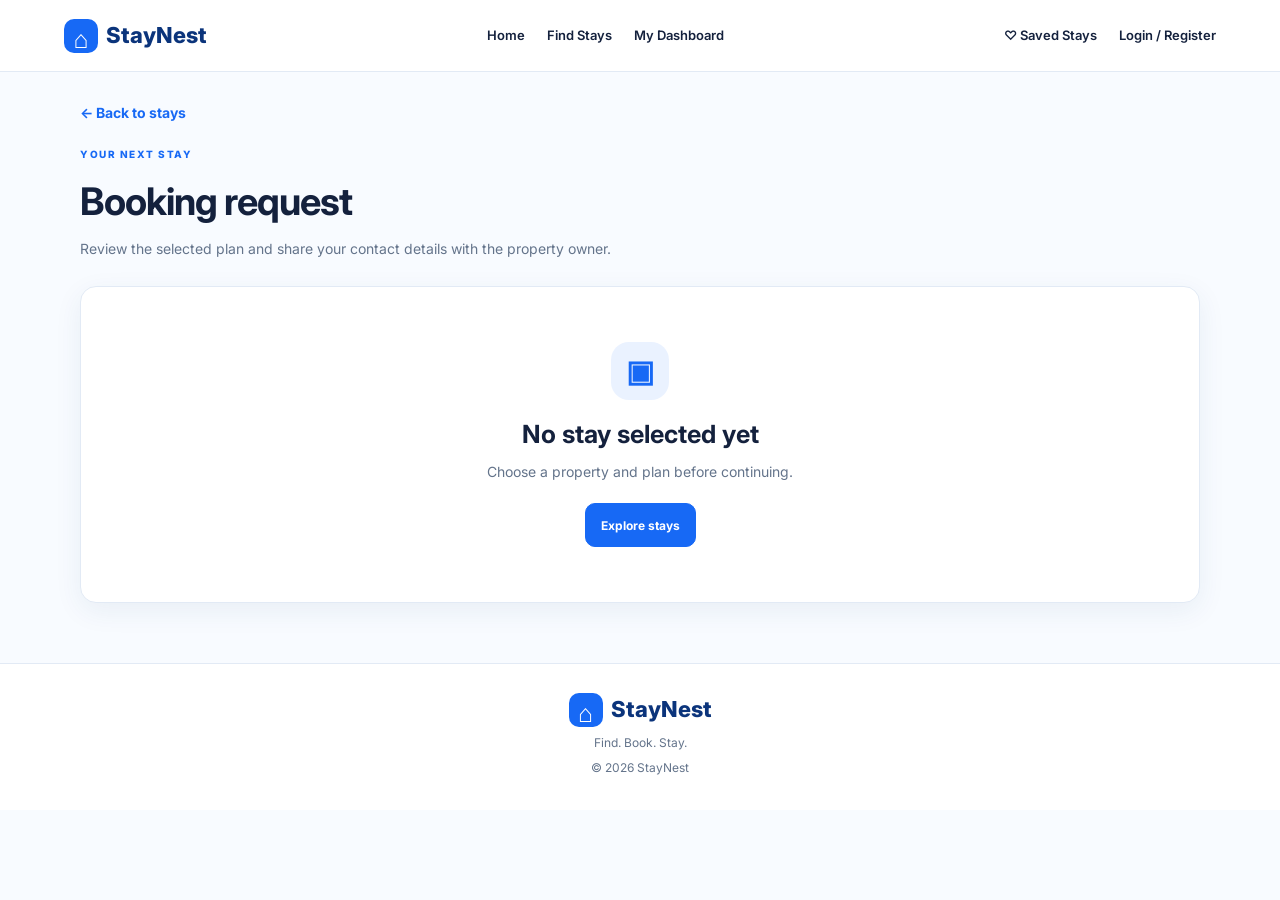
==== booking.html @ b6039c60 "Initial commit: StayNest project" ====
<!DOCTYPE html>
<html lang="en">
<head>
  <meta charset="UTF-8">
  <meta name="viewport" content="width=device-width, initial-scale=1.0">
  <meta name="description" content="Review your stay selection and submit a demo booking request on StayNest.">
  <title>Booking Request | StayNest</title>
  <link rel="preconnect" href="https://fonts.googleapis.com">
  <link rel="preconnect" href="https://fonts.gstatic.com" crossorigin>
  <link href="https://fonts.googleapis.com/css2?family=Inter:wght@400;500;600;700;800&display=swap" rel="stylesheet">
  <link rel="stylesheet" href="booking.css">
  <script src="booking.js" defer></script>
</head>
<body>
  <header class="navbar">
    <a class="brand" href="index.html"><span class="brand-icon">⌂</span> StayNest</a>
    <button class="menu-toggle" id="menuToggle" aria-label="Toggle navigation" aria-expanded="false" type="button">☰</button>
    <nav class="nav-links" id="navLinks">
      <a href="index.html">Home</a>
      <a href="listings.html">Find Stays</a>
      <a href="dashboard.html">My Dashboard</a>
    </nav>
    <div class="nav-actions">
      <a href="listings.html?view=saved">♡ Saved Stays</a>
      <a href="login.html">Login / Register</a>
    </div>
  </header>

  <main class="page-container">
    <a id="backLink" class="back-link" href="listings.html">← Back to stays</a>
    <header class="page-heading">
      <span class="eyebrow">YOUR NEXT STAY</span>
      <h1>Booking request</h1>
      <p>Review the selected plan and share your contact details with the property owner.</p>
    </header>

    <section id="noSelection" class="empty-state" hidden>
      <div class="empty-icon">▣</div>
      <h2>No stay selected yet</h2>
      <p>Choose a property and plan before continuing.</p>
      <a class="button button-primary" href="listings.html">Explore stays</a>
    </section>

    <section id="bookingLayout" class="booking-layout" hidden>
      <form id="bookingForm" class="booking-form" novalidate>
        <div class="card-heading">
          <span class="step-number">1</span>
          <div><h2>Your details</h2><p>How can the property owner contact you?</p></div>
        </div>

        <div class="form-grid">
          <div class="form-field">
            <label for="guestName">Full name *</label>
            <input id="guestName" name="name" type="text" minlength="2" maxlength="80" autocomplete="name" required placeholder="Enter your full name">
          </div>
          <div class="form-field">
            <label for="guestEmail">Email address *</label>
            <input id="guestEmail" name="email" type="email" maxlength="254" autocomplete="email" required placeholder="you@example.com">
          </div>
          <div class="form-field">
            <label for="guestPhone">Phone number *</label>
            <input id="guestPhone" name="phone" type="tel" minlength="7" maxlength="20" autocomplete="tel" required placeholder="Your contact number">
          </div>
          <div class="form-field">
            <label for="moveInDate">Expected move-in date *</label>
            <input id="moveInDate" name="moveInDate" type="date" required>
          </div>
          <div class="form-field">
            <label for="duration">Expected stay duration</label>
            <select id="duration" name="duration">
              <option value="1 month">1 month</option>
              <option value="3 months">3 months</option>
              <option value="6 months" selected>6 months</option>
              <option value="12 months">12 months</option>
              <option value="Flexible">Flexible</option>
            </select>
          </div>
          <div class="form-field">
            <label for="occupants">Number of occupants</label>
            <select id="occupants" name="occupants">
              <option value="1" selected>1 person</option>
              <option value="2">2 people</option>
              <option value="3">3 people</option>
              <option value="4+">4+ people</option>
            </select>
          </div>
          <div class="form-field full-width">
            <label for="message">Message to owner (optional)</label>
            <textarea id="message" name="message" rows="4" maxlength="500" placeholder="Ask about availability, facilities or visiting times..."></textarea>
          </div>
        </div>

        <label class="terms-row">
          <input id="agreeDemo" type="checkbox" required>
          <span>I understand this is a demo request, not a confirmed booking or payment.</span>
        </label>
        <p id="formError" class="form-error" role="alert" hidden></p>
        <button type="submit" class="button button-primary button-full submit-button">Submit booking request</button>
        <p class="form-note">Frontend demo only. Do not enter sensitive information. This page does not send your details to a server.</p>
      </form>

      <aside class="summary-column">
        <section class="summary-card">
          <div class="card-heading"><span class="step-number">2</span><div><h2>Your selected stay</h2><p>Confirm the property and plan.</p></div></div>
          <img id="propertyImage" class="property-image" src="" alt="Selected property">
          <div class="property-summary">
            <div class="property-title-row"><h3 id="propertyName">Selected property</h3><span id="propertyRating" class="rating">★ —</span></div>
            <p id="propertyLocation" class="muted">Property location</p>
            <span id="propertyType" class="type-pill">Accommodation</span>
          </div>
          <div class="summary-line"><span>Selected plan</span><strong id="planName">—</strong></div>
          <div class="summary-line"><span>Monthly rent</span><strong id="monthlyRent">—</strong></div>
          <div class="summary-line"><span>Rent unit</span><strong id="rentUnit">—</strong></div>
          <div class="summary-total"><span>Estimated monthly rent</span><strong id="summaryTotal">—</strong></div>
          <a id="viewProperty" href="listings.html" class="button button-outline button-full">View property details</a>
        </section>
        <div class="info-card"><strong>What happens next?</strong><p>Your demo request is saved in this browser so you can view it later. No owner is contacted and no booking is confirmed.</p></div>
      </aside>
    </section>

    <section id="successState" class="success-state" hidden>
      <div class="success-icon">✓</div>
      <span class="eyebrow">REQUEST SAVED LOCALLY</span>
      <h2>Your demo request is ready!</h2>
      <p id="successText">Your request was saved in this browser.</p>
      <div class="success-actions">
        <a href="dashboard.html" class="button button-primary">View dashboard</a>
        <a href="listings.html" class="button button-outline">Browse more stays</a>
      </div>
      <p class="form-note">This is not a real reservation. No payment or message has been sent to the property owner.</p>
    </section>
  </main>

  <footer class="footer">
    <a href="index.html" class="brand"><span class="brand-icon">⌂</span> StayNest</a>
    <p>Find. Book. Stay.</p>
    <p>© <span id="year"></span> StayNest</p>
  </footer>
</body>
</html>
---- booking.css ----
:root{--primary:#1769f5;--primary-dark:#1054cc;--text:#14213d;--muted:#64748b;--border:#e2eaf5;--surface:#f5f9ff;--green:#079455;--radius:16px;--shadow:0 8px 28px rgba(26,64,120,.07)}
*{box-sizing:border-box} [hidden]{display:none!important} body{margin:0;background:#f8fbff;color:var(--text);font:14px/1.6 "Inter",sans-serif} a{color:inherit;text-decoration:none} button,input,select,textarea{font:inherit} button{cursor:pointer} button:focus-visible,a:focus-visible,input:focus-visible,select:focus-visible,textarea:focus-visible{outline:3px solid #93c5fd;outline-offset:3px}
.navbar{min-height:72px;padding:12px 5%;display:flex;align-items:center;justify-content:space-between;gap:24px;background:#fff;border-bottom:1px solid var(--border);position:sticky;top:0;z-index:20}.brand{display:inline-flex;align-items:center;gap:8px;color:#0b347b;font-size:22px;font-weight:800;white-space:nowrap}.brand-icon{display:inline-grid;place-items:center;width:34px;height:34px;border-radius:10px;color:#fff;background:var(--primary);font-size:25px}.nav-links,.nav-actions{display:flex;align-items:center;gap:22px}.nav-links a,.nav-actions a{font-size:13px;font-weight:600}.nav-links a:hover,.nav-actions a:hover{color:var(--primary)}.menu-toggle{display:none;border:0;background:transparent;font-size:24px;color:var(--text)}
.page-container{width:min(1120px,92%);margin:30px auto 60px}.back-link{display:inline-block;margin-bottom:18px;color:var(--primary);font-weight:700}.page-heading{margin-bottom:26px}.eyebrow{color:var(--primary);font-size:10px;font-weight:800;letter-spacing:1.5px}.page-heading h1{margin:6px 0;font-size:clamp(28px,4vw,38px);letter-spacing:-1px}.page-heading p{margin:0;color:var(--muted)}.booking-layout{display:grid;grid-template-columns:minmax(0,1.2fr) minmax(300px,.8fr);gap:24px;align-items:start}.booking-form,.summary-card,.info-card,.success-state,.empty-state{background:#fff;border:1px solid var(--border);border-radius:var(--radius);box-shadow:var(--shadow)}.booking-form,.summary-card{padding:24px}.card-heading{display:flex;align-items:center;gap:12px;margin-bottom:22px}.step-number{display:grid;place-items:center;flex:0 0 36px;height:36px;border-radius:11px;background:#eaf2ff;color:var(--primary);font-weight:800;font-size:16px}.card-heading h2{margin:0;font-size:18px}.card-heading p{margin:3px 0 0;color:var(--muted);font-size:12px}.form-grid{display:grid;grid-template-columns:repeat(2,minmax(0,1fr));gap:17px}.form-field{min-width:0}.form-field label{display:block;margin-bottom:7px;font-size:12px;font-weight:700}.form-field input,.form-field select,.form-field textarea{display:block;width:100%;min-height:45px;padding:11px 12px;border:1px solid #d9e5f5;border-radius:10px;background:#fff;color:var(--text)}.form-field textarea{resize:vertical;min-height:110px}.form-field input:focus,.form-field select:focus,.form-field textarea:focus{border-color:var(--primary)}.full-width{grid-column:1/-1}.terms-row{display:flex;align-items:flex-start;gap:10px;margin:20px 0 15px;color:#52657e;font-size:12px}.terms-row input{accent-color:var(--primary);margin-top:4px}.button{display:inline-flex;align-items:center;justify-content:center;min-height:44px;padding:10px 15px;border:1px solid var(--border);border-radius:10px;background:#fff;color:var(--text);font-weight:700;font-size:12px;text-align:center;transition:background .2s}.button:hover{background:var(--surface)}.button-primary{background:var(--primary);border-color:var(--primary);color:white}.button-primary:hover{background:var(--primary-dark)}.button-outline{background:white}.button-full{width:100%}.submit-button{font-size:13px}.form-note{color:#7b8ba1;font-size:11px;margin:14px 0 0}.form-error{padding:10px 12px;border-radius:9px;background:#fff1f2;border:1px solid #fecdd3;color:#9f1239;font-size:12px}.summary-column{display:grid;gap:16px}.summary-card{padding:20px}.summary-card .card-heading{margin-bottom:15px}.property-image{width:100%;height:190px;display:block;object-fit:cover;border-radius:12px;background:linear-gradient(135deg,#e8f1ff,#f7faff)}.property-title-row{display:flex;align-items:flex-start;justify-content:space-between;gap:8px;margin-top:12px}.property-title-row h3{margin:0;font-size:17px}.rating{color:#d99200;font-size:12px;font-weight:800;white-space:nowrap}.muted{color:var(--muted);font-size:12px;margin:4px 0 10px}.type-pill{display:inline-block;padding:4px 9px;border-radius:20px;background:#edf5ff;color:#315780;font-size:11px;font-weight:700}.summary-line{display:flex;justify-content:space-between;gap:12px;padding:12px 0;border-bottom:1px solid var(--border);font-size:12px}.summary-line span{color:var(--muted)}.summary-line strong{text-align:right}.summary-total{display:flex;justify-content:space-between;align-items:center;gap:12px;padding:17px 0;color:var(--text);font-weight:700}.summary-total strong{color:var(--green);font-size:20px}.info-card{padding:17px;background:#eef5ff;border-color:#d7e7ff;box-shadow:none}.info-card strong{font-size:13px}.info-card p{margin:6px 0 0;color:#52657e;font-size:12px}.empty-state,.success-state{padding:55px 24px;text-align:center}.empty-icon,.success-icon{display:grid;place-items:center;width:58px;height:58px;margin:0 auto 14px;border-radius:18px;background:#eaf2ff;color:var(--primary);font-size:30px;font-weight:800}.empty-state h2,.success-state h2{margin:7px 0;font-size:25px}.empty-state p,.success-state p{max-width:520px;margin:0 auto 20px;color:var(--muted)}.success-icon{background:#e3f8ed;color:var(--green);border-radius:50%}.success-actions{display:flex;justify-content:center;flex-wrap:wrap;gap:10px;margin:20px 0}.footer{padding:28px 5%;background:white;border-top:1px solid var(--border);text-align:center;color:var(--muted)}.footer .brand{justify-content:center}.footer p{margin:5px 0;font-size:12px}
@media(max-width:850px){.navbar{gap:12px}.nav-links,.nav-actions{gap:12px}.booking-layout{grid-template-columns:1fr}.summary-column{order:-1}.summary-card{max-width:none}.property-image{height:220px}}
@media(max-width:650px){.navbar{padding:12px 4%;flex-wrap:wrap}.brand{font-size:19px}.brand-icon{width:30px;height:30px}.menu-toggle{display:block;margin-left:auto}.nav-links{display:none;order:4;width:100%;flex-direction:column;align-items:flex-start;gap:0}.nav-links.open{display:flex}.nav-links a{width:100%;padding:8px 0}.nav-actions{width:100%;order:5;justify-content:space-between;border-top:1px solid var(--border);padding-top:8px}.nav-actions a{font-size:11px}.page-container{width:93%;margin-top:22px}.page-heading h1{font-size:29px}.booking-form,.summary-card{padding:17px}.form-grid{grid-template-columns:1fr;gap:14px}.full-width{grid-column:auto}.property-image{height:190px}.summary-total strong{font-size:18px}.empty-state,.success-state{padding:38px 18px}.success-actions{flex-direction:column}.success-actions .button{width:100%}}
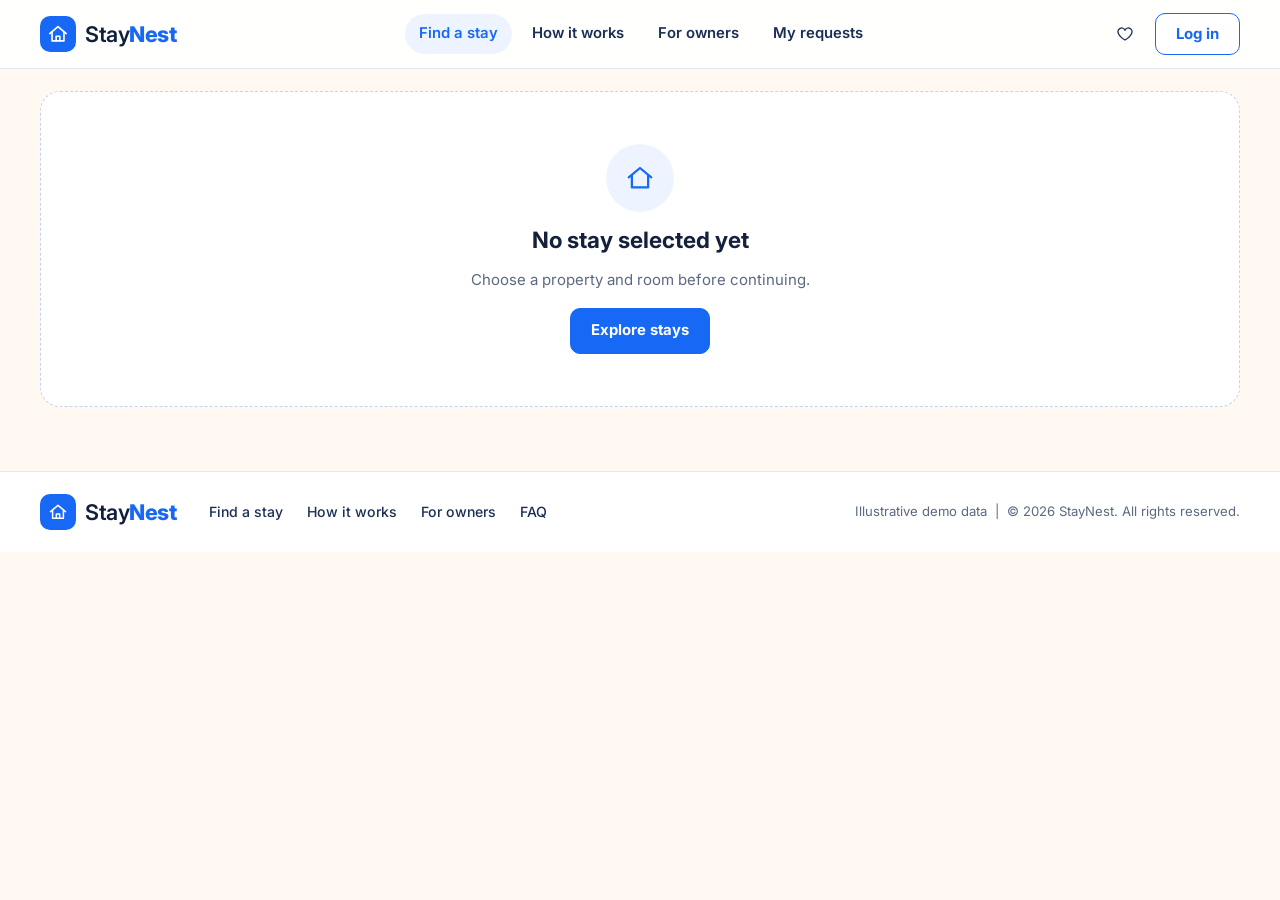
==== commit e1cd7962: "Update StayNest frontend" ====
--- a/booking.html
+++ b/booking.html
@@ -3,138 +3,135 @@
 <head>
   <meta charset="UTF-8">
   <meta name="viewport" content="width=device-width, initial-scale=1.0">
-  <meta name="description" content="Review your stay selection and submit a demo booking request on StayNest.">
-  <title>Booking Request | StayNest</title>
+  <meta name="description" content="Request a stay in three simple steps. The owner confirms your request.">
+  <title>Request to stay | StayNest</title>
+
   <link rel="preconnect" href="https://fonts.googleapis.com">
   <link rel="preconnect" href="https://fonts.gstatic.com" crossorigin>
   <link href="https://fonts.googleapis.com/css2?family=Inter:wght@400;500;600;700;800&display=swap" rel="stylesheet">
+  <link rel="stylesheet" href="style.css">
   <link rel="stylesheet" href="booking.css">
+
+  <script src="owner-data.js" defer></script>
   <script src="booking.js" defer></script>
 </head>
 <body>
-  <header class="navbar">
-    <a class="brand" href="index.html"><span class="brand-icon">⌂</span> StayNest</a>
-    <button class="menu-toggle" id="menuToggle" aria-label="Toggle navigation" aria-expanded="false" type="button">☰</button>
-    <nav class="nav-links" id="navLinks">
-      <a href="index.html">Home</a>
-      <a href="listings.html">Find Stays</a>
-      <a href="dashboard.html">My Dashboard</a>
-    </nav>
-    <div class="nav-actions">
-      <a href="listings.html?view=saved">♡ Saved Stays</a>
-      <a href="login.html">Login / Register</a>
-    </div>
-  </header>
+  <a class="skip-link" href="#main">Skip to main content</a>
+  <header id="siteHeader"></header>
 
-  <main class="page-container">
-    <a id="backLink" class="back-link" href="listings.html">← Back to stays</a>
-    <header class="page-heading">
-      <span class="eyebrow">YOUR NEXT STAY</span>
-      <h1>Booking request</h1>
-      <p>Review the selected plan and share your contact details with the property owner.</p>
-    </header>
-
-    <section id="noSelection" class="empty-state" hidden>
-      <div class="empty-icon">▣</div>
-      <h2>No stay selected yet</h2>
-      <p>Choose a property and plan before continuing.</p>
-      <a class="button button-primary" href="listings.html">Explore stays</a>
+  <main class="wrap book-page" id="main">
+    <section class="empty-state" id="noSelection" hidden>
+      <span class="empty-icon" data-icon="home" data-size="30"></span>
+      <h1 id="noSelectionTitle">No stay selected yet</h1>
+      <p id="noSelectionText">Choose a property and room before continuing.</p>
+      <div class="empty-actions"><a class="btn btn-primary" href="listings.html">Explore stays</a></div>
     </section>
 
-    <section id="bookingLayout" class="booking-layout" hidden>
-      <form id="bookingForm" class="booking-form" novalidate>
-        <div class="card-heading">
-          <span class="step-number">1</span>
-          <div><h2>Your details</h2><p>How can the property owner contact you?</p></div>
-        </div>
+    <div id="flow" hidden>
+      <a class="back-link" id="backToStay" href="listings.html"><span data-icon="left" data-size="16"></span> Back to property</a>
+      <h1 class="page-title">My stay request</h1>
+      <p class="page-sub">Track the status of your stay request and next steps.</p>
 
-        <div class="form-grid">
-          <div class="form-field">
-            <label for="guestName">Full name *</label>
-            <input id="guestName" name="name" type="text" minlength="2" maxlength="80" autocomplete="name" required placeholder="Enter your full name">
+      <ol class="stepper" id="stepper" aria-label="Progress">
+        <li class="is-current" data-step="1"><span>1</span><div><strong>Room &amp; move-in</strong><small>Selected room and date</small></div></li>
+        <li data-step="2"><span>2</span><div><strong>Your details</strong><small>Share basic information</small></div></li>
+        <li data-step="3"><span>3</span><div><strong>Review</strong><small>We'll confirm with owner</small></div></li>
+      </ol>
+
+      <div class="book-layout">
+        <form class="step-card" id="requestForm" novalidate>
+          <p class="form-summary" id="formSummary" role="alert" hidden></p>
+
+          <fieldset class="step-panel" id="step1">
+            <legend>Room &amp; move-in</legend>
+            <div class="form-grid">
+              <div class="field span-2" data-field="room">
+                <label for="roomSelect">Room type</label>
+                <select class="select" id="roomSelect"></select>
+              </div>
+              <div class="field" data-field="moveIn">
+                <label for="moveIn">Move-in date <span class="req" aria-hidden="true">*</span></label>
+                <input class="input" type="date" id="moveIn" required aria-describedby="err-moveIn">
+                <p class="field-error" id="err-moveIn" hidden></p>
+              </div>
+              <div class="field" data-field="duration">
+                <label for="duration">Stay duration</label>
+                <select class="select" id="duration">
+                  <option>3 months</option>
+                  <option selected>6 months</option>
+                  <option>12 months</option>
+                  <option>Flexible</option>
+                </select>
+              </div>
+              <div class="field" data-field="occupants">
+                <label for="occupants">Number of occupants</label>
+                <select class="select" id="occupants">
+                  <option value="1">1</option>
+                  <option value="2">2</option>
+                  <option value="3">3</option>
+                  <option value="4+">4 or more</option>
+                </select>
+              </div>
+            </div>
+          </fieldset>
+
+          <fieldset class="step-panel" id="step2" hidden>
+            <legend>Your details</legend>
+            <div class="form-grid">
+              <div class="field span-2" data-field="name">
+                <label for="guestName">Full name <span class="req" aria-hidden="true">*</span></label>
+                <input class="input" id="guestName" type="text" autocomplete="name" maxlength="80" required aria-describedby="err-name">
+                <p class="field-error" id="err-name" hidden></p>
+              </div>
+              <div class="field" data-field="email">
+                <label for="guestEmail">Email address <span class="req" aria-hidden="true">*</span></label>
+                <input class="input" id="guestEmail" type="email" autocomplete="email" required placeholder="you@example.com" aria-describedby="err-email">
+                <p class="field-error" id="err-email" hidden></p>
+              </div>
+              <div class="field" data-field="phone">
+                <label for="guestPhone">Mobile number <span class="req" aria-hidden="true">*</span></label>
+                <input class="input" id="guestPhone" type="tel" inputmode="tel" autocomplete="tel" required placeholder="+91 98765 43210" aria-describedby="err-phone">
+                <p class="field-error" id="err-phone" hidden></p>
+              </div>
+              <div class="field span-2" data-field="message">
+                <label for="guestMessage">Message to the owner (optional)</label>
+                <textarea class="textarea" id="guestMessage" maxlength="400" placeholder="Tell the owner a little about yourself, e.g. student at IIPS or working in Super Corridor."></textarea>
+              </div>
+            </div>
+          </fieldset>
+
+          <fieldset class="step-panel" id="step3" hidden>
+            <legend>Review your request</legend>
+            <dl class="review" id="reviewList"></dl>
+            <label class="checkline consent" data-field="consent">
+              <input type="checkbox" id="consent" aria-describedby="err-consent">
+              <span>I understand this is a request, not a confirmed booking. The owner must accept it first.</span>
+            </label>
+            <p class="field-error" id="err-consent" hidden></p>
+          </fieldset>
+
+          <div class="step-actions">
+            <button class="btn btn-ghost" type="button" id="backBtn" hidden>Back</button>
+            <button class="btn btn-primary" type="submit" id="nextBtn">Continue</button>
           </div>
-          <div class="form-field">
-            <label for="guestEmail">Email address *</label>
-            <input id="guestEmail" name="email" type="email" maxlength="254" autocomplete="email" required placeholder="you@example.com">
-          </div>
-          <div class="form-field">
-            <label for="guestPhone">Phone number *</label>
-            <input id="guestPhone" name="phone" type="tel" minlength="7" maxlength="20" autocomplete="tel" required placeholder="Your contact number">
-          </div>
-          <div class="form-field">
-            <label for="moveInDate">Expected move-in date *</label>
-            <input id="moveInDate" name="moveInDate" type="date" required>
-          </div>
-          <div class="form-field">
-            <label for="duration">Expected stay duration</label>
-            <select id="duration" name="duration">
-              <option value="1 month">1 month</option>
-              <option value="3 months">3 months</option>
-              <option value="6 months" selected>6 months</option>
-              <option value="12 months">12 months</option>
-              <option value="Flexible">Flexible</option>
-            </select>
-          </div>
-          <div class="form-field">
-            <label for="occupants">Number of occupants</label>
-            <select id="occupants" name="occupants">
-              <option value="1" selected>1 person</option>
-              <option value="2">2 people</option>
-              <option value="3">3 people</option>
-              <option value="4+">4+ people</option>
-            </select>
-          </div>
-          <div class="form-field full-width">
-            <label for="message">Message to owner (optional)</label>
-            <textarea id="message" name="message" rows="4" maxlength="500" placeholder="Ask about availability, facilities or visiting times..."></textarea>
-          </div>
-        </div>
+        </form>
 
-        <label class="terms-row">
-          <input id="agreeDemo" type="checkbox" required>
-          <span>I understand this is a demo request, not a confirmed booking or payment.</span>
-        </label>
-        <p id="formError" class="form-error" role="alert" hidden></p>
-        <button type="submit" class="button button-primary button-full submit-button">Submit booking request</button>
-        <p class="form-note">Frontend demo only. Do not enter sensitive information. This page does not send your details to a server.</p>
-      </form>
+        <aside class="summary-card" aria-label="Stay summary" id="summary"></aside>
+      </div>
+    </div>
 
-      <aside class="summary-column">
-        <section class="summary-card">
-          <div class="card-heading"><span class="step-number">2</span><div><h2>Your selected stay</h2><p>Confirm the property and plan.</p></div></div>
-          <img id="propertyImage" class="property-image" src="" alt="Selected property">
-          <div class="property-summary">
-            <div class="property-title-row"><h3 id="propertyName">Selected property</h3><span id="propertyRating" class="rating">★ —</span></div>
-            <p id="propertyLocation" class="muted">Property location</p>
-            <span id="propertyType" class="type-pill">Accommodation</span>
-          </div>
-          <div class="summary-line"><span>Selected plan</span><strong id="planName">—</strong></div>
-          <div class="summary-line"><span>Monthly rent</span><strong id="monthlyRent">—</strong></div>
-          <div class="summary-line"><span>Rent unit</span><strong id="rentUnit">—</strong></div>
-          <div class="summary-total"><span>Estimated monthly rent</span><strong id="summaryTotal">—</strong></div>
-          <a id="viewProperty" href="listings.html" class="button button-outline button-full">View property details</a>
-        </section>
-        <div class="info-card"><strong>What happens next?</strong><p>Your demo request is saved in this browser so you can view it later. No owner is contacted and no booking is confirmed.</p></div>
-      </aside>
-    </section>
-
-    <section id="successState" class="success-state" hidden>
-      <div class="success-icon">✓</div>
-      <span class="eyebrow">REQUEST SAVED LOCALLY</span>
-      <h2>Your demo request is ready!</h2>
-      <p id="successText">Your request was saved in this browser.</p>
-      <div class="success-actions">
-        <a href="dashboard.html" class="button button-primary">View dashboard</a>
-        <a href="listings.html" class="button button-outline">Browse more stays</a>
+    <section class="success-card" id="success" hidden aria-live="polite">
+      <span class="success-icon" data-icon="check" data-size="34"></span>
+      <h1>Request sent to the owner</h1>
+      <p id="successText"></p>
+      <p class="demo-line">Demo prototype: your request is saved only in this browser.</p>
+      <div class="empty-actions">
+        <a class="btn btn-primary" href="my-bookings.html">View my requests</a>
+        <a class="btn" href="listings.html">Keep exploring</a>
       </div>
-      <p class="form-note">This is not a real reservation. No payment or message has been sent to the property owner.</p>
     </section>
   </main>
 
-  <footer class="footer">
-    <a href="index.html" class="brand"><span class="brand-icon">⌂</span> StayNest</a>
-    <p>Find. Book. Stay.</p>
-    <p>© <span id="year"></span> StayNest</p>
-  </footer>
+  <footer id="siteFooter"></footer>
 </body>
 </html>
--- a/style.css
+++ b/style.css
@@ -0,0 +1,531 @@
+/* =========================================
+   STAYNEST - SHARED DESIGN SYSTEM
+   Used by: index, listings, details, booking, my-bookings,
+   dashboard and login. Owner pages use owner-dashboard.css, which
+   shares the same colour tokens.
+========================================= */
+
+:root {
+  --blue: #1769f5;
+  --blue-dark: #0f52c8;
+  --blue-50: #eef4ff;
+  --blue-100: #dbe8ff;
+  --navy: #0f1f3d;
+  --navy-2: #1b2f55;
+  --text: #14213d;
+  --muted: #5b6980;
+  --line: #e3e9f4;
+  --cream: #fff9f2;
+  --peach: #ffe9d8;
+  --peach-2: #ffd3b0;
+  --white: #ffffff;
+  --green: #0a7a4b;
+  --green-bg: #e1f6ea;
+  --amber: #8a4b04;
+  --amber-bg: #fff0d1;
+  --red: #b42318;
+  --red-bg: #fde8e6;
+  --radius: 14px;
+  --radius-lg: 20px;
+  --shadow: 0 6px 22px rgba(15, 31, 61, 0.07);
+  --shadow-lg: 0 18px 50px rgba(15, 31, 61, 0.14);
+  --font: "Inter", "Segoe UI", system-ui, -apple-system, Arial, sans-serif;
+}
+
+*, *::before, *::after { box-sizing: border-box; }
+html { scroll-behavior: smooth; scroll-padding-top: 88px; }
+
+body {
+  margin: 0;
+  font-family: var(--font);
+  font-size: 15px;
+  line-height: 1.6;
+  color: var(--text);
+  background: var(--cream);
+  -webkit-font-smoothing: antialiased;
+}
+
+h1, h2, h3, h4, p, ul { margin: 0; }
+ul { padding: 0; list-style: none; }
+a { color: inherit; text-decoration: none; }
+button, input, select, textarea { font: inherit; color: inherit; }
+button { cursor: pointer; }
+img { display: block; max-width: 100%; }
+[hidden] { display: none !important; }
+
+:focus-visible { outline: 3px solid #7fb0ff; outline-offset: 2px; border-radius: 6px; }
+
+.icon { flex: none; vertical-align: middle; }
+.wrap { width: min(1200px, 100% - 40px); margin-inline: auto; }
+.visually-hidden {
+  position: absolute !important; width: 1px; height: 1px; margin: -1px; padding: 0;
+  overflow: hidden; clip: rect(0 0 0 0); white-space: nowrap; border: 0;
+}
+
+.skip-link {
+  position: absolute; left: 12px; top: -50px; z-index: 300;
+  padding: 8px 14px; border-radius: 8px; background: var(--navy); color: #fff; font-weight: 600;
+}
+.skip-link:focus { top: 12px; }
+
+/* ---------- Header ---------- */
+
+.sn-header {
+  position: sticky; top: 0; z-index: 100;
+  background: rgba(255, 255, 255, 0.92);
+  backdrop-filter: blur(10px);
+  border-bottom: 1px solid var(--line);
+}
+.sn-header-inner {
+  width: min(1200px, 100% - 40px); margin-inline: auto;
+  display: flex; align-items: center; gap: 28px; min-height: 68px;
+}
+.sn-brand { display: inline-flex; align-items: center; gap: 9px; font-size: 1.35rem; font-weight: 600; color: var(--navy); letter-spacing: -0.02em; }
+.sn-brand b { font-weight: 800; color: var(--blue); }
+.sn-brand-mark { display: grid; place-items: center; width: 36px; height: 36px; border-radius: 10px; background: var(--blue); color: #fff; }
+
+.sn-nav { display: flex; align-items: center; gap: 6px; margin-inline: auto; }
+.sn-nav a { padding: 8px 14px; border-radius: 999px; font-weight: 600; font-size: 0.93rem; color: var(--navy-2); }
+.sn-nav a:hover { background: var(--blue-50); }
+.sn-nav a.is-active { color: var(--blue); background: var(--blue-50); }
+
+.sn-actions { display: flex; align-items: center; gap: 10px; }
+.sn-saved { position: relative; display: grid; place-items: center; width: 40px; height: 40px; border-radius: 50%; color: var(--navy-2); }
+.sn-saved:hover { background: var(--blue-50); color: var(--blue); }
+.sn-saved-count {
+  position: absolute; top: 1px; right: 0; min-width: 18px; height: 18px; padding: 0 4px;
+  border-radius: 9px; background: var(--blue); color: #fff; font-size: 0.7rem; font-weight: 700; line-height: 18px; text-align: center;
+}
+.sn-login {
+  padding: 8px 20px; border: 1.5px solid var(--blue); border-radius: 10px;
+  color: var(--blue); font-weight: 700; background: #fff;
+}
+.sn-login:hover { background: var(--blue-50); }
+.sn-user { display: inline-flex; align-items: center; gap: 8px; padding: 4px 12px 4px 4px; border-radius: 999px; border: 1px solid var(--line); background: #fff; font-weight: 600; }
+.sn-avatar { display: grid; place-items: center; width: 32px; height: 32px; border-radius: 50%; background: var(--blue-100); color: var(--blue-dark); font-size: 0.8rem; font-weight: 700; }
+.sn-menu { display: none; width: 42px; height: 42px; place-items: center; border: 1px solid var(--line); border-radius: 10px; background: #fff; }
+
+@media (max-width: 860px) {
+  .sn-header-inner { gap: 10px; }
+  .sn-actions { margin-left: auto; }
+  .sn-menu { display: grid; }
+  .sn-user-name { display: none; }
+  .sn-user { padding: 3px; }
+  .sn-nav {
+    display: none; position: absolute; top: 100%; left: 0; right: 0; margin: 0;
+    flex-direction: column; align-items: stretch; gap: 2px; padding: 10px 20px 16px;
+    background: #fff; border-bottom: 1px solid var(--line); box-shadow: var(--shadow);
+  }
+  .sn-nav.is-open { display: flex; }
+  .sn-nav a { padding: 12px 14px; border-radius: 10px; }
+}
+
+/* ---------- Footer ---------- */
+
+.sn-footer { margin-top: 64px; border-top: 1px solid var(--line); background: #fff; }
+.sn-footer-inner {
+  width: min(1200px, 100% - 40px); margin-inline: auto; padding: 22px 0;
+  display: flex; flex-wrap: wrap; align-items: center; gap: 16px 32px;
+}
+.sn-footer nav { display: flex; flex-wrap: wrap; gap: 8px 24px; font-size: 0.88rem; font-weight: 500; color: var(--navy-2); }
+.sn-footer nav a:hover { color: var(--blue); }
+.sn-footer p { margin-left: auto; font-size: 0.82rem; color: var(--muted); }
+@media (max-width: 760px) { .sn-footer p { margin-left: 0; } }
+
+/* ---------- Buttons ---------- */
+
+.btn {
+  display: inline-flex; align-items: center; justify-content: center; gap: 8px;
+  min-height: 44px; padding: 10px 20px;
+  border: 1.5px solid var(--blue); border-radius: 10px;
+  background: #fff; color: var(--blue); font-weight: 700; font-size: 0.93rem;
+  transition: background-color .15s, border-color .15s, box-shadow .15s;
+}
+.btn:hover { background: var(--blue-50); }
+.btn-primary { background: var(--blue); color: #fff; }
+.btn-primary:hover { background: var(--blue-dark); border-color: var(--blue-dark); }
+.btn-lg { min-height: 52px; padding: 12px 26px; font-size: 1rem; }
+.btn-sm { min-height: 36px; padding: 6px 14px; font-size: 0.85rem; }
+.btn-block { width: 100%; }
+.btn-ghost { border-color: var(--line); color: var(--navy-2); }
+.btn-ghost:hover { background: #f4f7fc; }
+.btn-danger { border-color: #f0b4ae; color: var(--red); }
+.btn-danger:hover { background: var(--red-bg); }
+.btn-danger-solid { background: var(--red); border-color: var(--red); color: #fff; }
+.btn-danger-solid:hover { background: #8f1c12; }
+.btn:disabled { opacity: .55; cursor: not-allowed; }
+
+.link-arrow { display: inline-flex; align-items: center; gap: 6px; color: var(--blue); font-weight: 700; font-size: 0.92rem; }
+.link-arrow:hover { text-decoration: underline; }
+
+/* ---------- Badges, chips, forms ---------- */
+
+.badge {
+  display: inline-flex; align-items: center; gap: 6px; padding: 3px 11px;
+  border-radius: 999px; font-size: 0.78rem; font-weight: 700; white-space: nowrap;
+}
+.badge-ok { background: var(--green-bg); color: var(--green); }
+.badge-warn { background: var(--amber-bg); color: var(--amber); }
+.badge-bad { background: var(--red-bg); color: var(--red); }
+.badge-mute { background: #e9edf4; color: #3a4760; }
+.badge-blue { background: var(--blue-50); color: var(--blue-dark); }
+
+.chip {
+  display: inline-flex; align-items: center; gap: 6px; padding: 6px 14px;
+  border: 1px solid var(--line); border-radius: 999px; background: #fff;
+  font-size: 0.86rem; font-weight: 600; color: var(--navy-2);
+}
+button.chip:hover { border-color: var(--blue); color: var(--blue); }
+.chip-removable { background: var(--blue-50); border-color: var(--blue-100); color: var(--blue-dark); }
+.chip-removable button { display: grid; place-items: center; border: 0; background: none; padding: 0; color: inherit; }
+
+.field { display: flex; flex-direction: column; gap: 6px; min-width: 0; }
+.field > label, .field > .label-text { font-size: 0.84rem; font-weight: 700; color: var(--navy-2); }
+.input, .select, .textarea {
+  width: 100%; min-height: 46px; padding: 10px 14px;
+  border: 1.5px solid #cdd7e8; border-radius: 10px; background: #fff;
+}
+.textarea { min-height: 96px; resize: vertical; }
+.input::placeholder, .textarea::placeholder { color: #7a879d; }
+.input:focus-visible, .select:focus-visible, .textarea:focus-visible { outline: 3px solid rgba(23, 105, 245, .28); outline-offset: 0; border-color: var(--blue); }
+.field.has-error .input, .field.has-error .select, .field.has-error .textarea { border-color: var(--red); background: #fffafa; }
+.field-error { font-size: 0.82rem; font-weight: 600; color: var(--red); }
+.field-hint { font-size: 0.8rem; color: var(--muted); }
+
+.checkline { display: flex; align-items: center; gap: 10px; min-height: 32px; font-weight: 500; cursor: pointer; }
+.checkline input { width: 18px; height: 18px; accent-color: var(--blue); }
+
+/* ---------- Cards, media ---------- */
+
+.card { background: #fff; border: 1px solid var(--line); border-radius: var(--radius); box-shadow: var(--shadow); }
+
+.media-fallback {
+  display: grid; place-items: center; width: 100%; height: 100%; min-height: 120px;
+  background: linear-gradient(135deg, #e6eefc, #d4e1f8); color: #5a79ad;
+}
+
+.stay-card { display: flex; flex-direction: column; overflow: hidden; background: #fff; border: 1px solid var(--line); border-radius: var(--radius); box-shadow: var(--shadow); }
+.stay-media { position: relative; aspect-ratio: 16 / 10; background: #dfe8f7; overflow: hidden; }
+.stay-media > img { width: 100%; height: 100%; object-fit: cover; transition: transform .35s ease; }
+.stay-card:hover .stay-media > img { transform: scale(1.03); }
+.stay-heart {
+  position: absolute; top: 12px; right: 12px; display: grid; place-items: center;
+  width: 36px; height: 36px; border: 0; border-radius: 50%;
+  background: #fff; color: var(--navy-2); box-shadow: 0 2px 8px rgba(0, 0, 0, .18);
+}
+.stay-heart:hover { color: #e0245e; }
+.stay-heart[aria-pressed="true"] { color: #e0245e; }
+.stay-heart[aria-pressed="true"] svg { fill: currentColor; }
+.stay-body { display: flex; flex-direction: column; flex: 1; gap: 10px; padding: 16px; }
+.stay-title-row { display: flex; align-items: baseline; justify-content: space-between; gap: 12px; }
+.stay-title { font-size: 1.08rem; font-weight: 800; color: var(--navy); letter-spacing: -0.01em; }
+.stay-price { text-align: right; font-weight: 800; font-size: 1.05rem; color: var(--navy); white-space: nowrap; }
+.stay-price small { display: block; font-size: 0.74rem; font-weight: 500; color: var(--muted); }
+.stay-loc { display: flex; align-items: center; gap: 5px; color: var(--muted); font-size: 0.88rem; }
+.stay-feats { display: flex; flex-wrap: wrap; gap: 6px 14px; font-size: 0.82rem; color: var(--navy-2); }
+.stay-feats span { display: inline-flex; align-items: center; gap: 6px; }
+.stay-feats .icon { color: var(--muted); }
+.stay-foot { display: flex; align-items: center; justify-content: space-between; gap: 10px; margin-top: auto; padding-top: 4px; }
+
+/* ---------- Toast, dialog, empty ---------- */
+
+.toast {
+  position: fixed; left: 50%; bottom: 24px; z-index: 400; transform: translateX(-50%);
+  max-width: min(460px, 100% - 32px); padding: 12px 18px;
+  border-radius: 12px; background: var(--navy); color: #fff; font-weight: 600;
+  box-shadow: var(--shadow-lg); border-left: 5px solid #34c77b;
+}
+.toast-error { border-left-color: #ff6b5e; }
+.toast-info { border-left-color: #ffb86b; }
+
+dialog {
+  width: min(560px, 100% - 24px); max-height: calc(100dvh - 24px); padding: 0;
+  border: 0; border-radius: var(--radius-lg); background: #fff; color: var(--text);
+  box-shadow: var(--shadow-lg); overflow: hidden;
+}
+dialog[open] { display: flex; flex-direction: column; }
+dialog::backdrop { background: rgba(15, 31, 61, .6); }
+dialog > form { display: flex; flex-direction: column; min-height: 0; flex: 1; }
+.dialog-head { display: flex; align-items: flex-start; justify-content: space-between; gap: 14px; padding: 18px 22px; border-bottom: 1px solid var(--line); }
+.dialog-head h2 { font-size: 1.15rem; color: var(--navy); }
+.dialog-head p { color: var(--muted); font-size: 0.88rem; }
+.dialog-close { display: grid; place-items: center; flex: none; width: 36px; height: 36px; border: 0; border-radius: 50%; background: none; color: var(--muted); }
+.dialog-close:hover { background: #eef2f9; color: var(--navy); }
+.dialog-body { padding: 20px 22px; overflow-y: auto; }
+.dialog-foot { display: flex; flex-wrap: wrap; justify-content: flex-end; gap: 10px; padding: 14px 22px; border-top: 1px solid var(--line); background: #f7f9fd; }
+.confirm-dialog { width: min(440px, 100% - 24px); }
+
+.empty-state {
+  display: grid; justify-items: center; gap: 10px; padding: 52px 24px;
+  border: 1.5px dashed #c5d3ea; border-radius: var(--radius-lg); background: #fff; text-align: center;
+}
+.empty-icon { display: grid; place-items: center; width: 68px; height: 68px; border-radius: 50%; background: var(--blue-50); color: var(--blue); }
+.empty-state h2, .empty-state h3 { font-size: 1.2rem; color: var(--navy); }
+.empty-state p { max-width: 44ch; color: var(--muted); }
+.empty-actions { display: flex; flex-wrap: wrap; gap: 10px; justify-content: center; margin-top: 6px; }
+
+.skeleton { background: linear-gradient(90deg, #e9eef8 25%, #f4f7fc 37%, #e9eef8 63%); background-size: 400% 100%; animation: shimmer 1.3s infinite; border-radius: 10px; }
+@keyframes shimmer { 0% { background-position: 100% 0; } 100% { background-position: 0 0; } }
+
+/* =========================================
+   HOMEPAGE
+========================================= */
+
+.hero { position: relative; overflow: hidden; background: var(--peach); }
+.hero-photo { position: absolute; inset: 0 0 0 38%; }
+.hero-photo img, .hero-photo .media-fallback { width: 100%; height: 100%; object-fit: cover; }
+.hero-photo::after { content: ""; position: absolute; inset: 0; background: linear-gradient(90deg, var(--peach) 0%, rgba(255, 233, 216, .0) 42%); }
+.hero-inner { position: relative; z-index: 1; width: min(1200px, 100% - 40px); margin-inline: auto; padding: 64px 0 120px; }
+.hero h1 { max-width: 9ch; font-size: clamp(2.6rem, 6vw, 4.4rem); line-height: 1.02; font-weight: 800; letter-spacing: -0.04em; color: var(--navy); }
+.hero-lead { max-width: 34ch; margin-top: 18px; font-size: 1.15rem; color: var(--navy-2); }
+
+.search-card {
+  position: relative; z-index: 2; width: min(1200px, 100% - 40px);
+  margin: -62px auto 0; padding: 18px;
+  display: grid; grid-template-columns: 1.3fr 1fr 1fr auto; gap: 12px; align-items: end;
+  background: #fff; border: 1px solid var(--line); border-radius: var(--radius-lg); box-shadow: var(--shadow-lg);
+}
+.search-card .field > label { font-size: 0.78rem; color: var(--muted); }
+.search-card .btn { min-height: 52px; }
+.popular { grid-column: 1 / -1; display: flex; flex-wrap: wrap; align-items: center; gap: 8px; font-size: 0.86rem; font-weight: 600; color: var(--navy-2); }
+
+.section { padding-top: 56px; }
+.section-head { display: flex; align-items: flex-end; justify-content: space-between; gap: 16px; margin-bottom: 20px; }
+.section-head h2 { font-size: clamp(1.4rem, 2.6vw, 1.9rem); font-weight: 800; letter-spacing: -0.02em; color: var(--navy); }
+.section-head p { color: var(--muted); }
+
+.type-grid { display: grid; grid-template-columns: repeat(4, 1fr); gap: 16px; margin-top: 36px; }
+.type-tile {
+  position: relative; display: grid; grid-template-columns: 1fr 42%; min-height: 128px; overflow: hidden;
+  background: #fff; border: 1px solid var(--line); border-radius: var(--radius); box-shadow: var(--shadow);
+  transition: border-color .15s, transform .15s;
+}
+.type-tile:hover { border-color: var(--blue); transform: translateY(-2px); }
+.type-tile > div { display: flex; flex-direction: column; gap: 4px; padding: 16px; }
+.type-tile .icon { color: var(--navy); }
+.type-tile strong { font-size: 1.05rem; color: var(--navy); }
+.type-tile span { font-size: 0.8rem; color: var(--muted); line-height: 1.4; }
+.type-tile .tile-photo { position: relative; background: #dfe8f7; }
+.type-tile .tile-photo img { width: 100%; height: 100%; object-fit: cover; }
+.type-tile .tile-photo .media-fallback { min-height: 0; }
+
+.feature-grid { display: grid; grid-template-columns: repeat(3, 1fr); gap: 20px; }
+.feature-grid .stay-feats { margin-top: 2px; }
+.feature-pill { padding: 5px 10px; border: 1px solid var(--line); border-radius: 8px; background: #fbfcfe; }
+
+.cost-band {
+  display: grid; grid-template-columns: auto 1fr; align-items: center; gap: 28px;
+  padding: 26px 30px; border-radius: var(--radius-lg); background: var(--peach);
+}
+.cost-lead { display: flex; align-items: center; gap: 18px; }
+.cost-lead .round { display: grid; place-items: center; width: 60px; height: 60px; border-radius: 50%; background: var(--peach-2); color: var(--navy); }
+.cost-lead h2 { font-size: 1.45rem; font-weight: 800; color: var(--navy); letter-spacing: -0.02em; }
+.cost-lead p { color: var(--navy-2); max-width: 34ch; }
+.cost-items { display: grid; grid-template-columns: repeat(3, 1fr); gap: 8px; border-left: 1px solid rgba(15, 31, 61, .15); padding-left: 24px; }
+.cost-item { display: flex; gap: 12px; align-items: flex-start; }
+.cost-item .round { display: grid; place-items: center; flex: none; width: 40px; height: 40px; border-radius: 12px; background: #fff; color: var(--amber); }
+.cost-item strong { display: block; color: var(--navy); }
+.cost-item span { font-size: 0.84rem; color: var(--navy-2); line-height: 1.4; display: block; }
+
+.steps { display: grid; grid-template-columns: repeat(3, 1fr); gap: 20px; counter-reset: step; }
+.step { position: relative; display: flex; align-items: flex-start; gap: 16px; padding: 22px; background: #fff; border: 1px solid var(--line); border-radius: var(--radius); }
+.step .round { display: grid; place-items: center; flex: none; width: 54px; height: 54px; border-radius: 50%; background: var(--blue-50); color: var(--blue); }
+.step .num { position: absolute; top: 12px; right: 14px; display: grid; place-items: center; width: 26px; height: 26px; border-radius: 50%; background: var(--blue-100); color: var(--blue-dark); font-size: 0.8rem; font-weight: 800; }
+.step h3 { font-size: 1.02rem; color: var(--navy); }
+.step p { color: var(--muted); font-size: 0.9rem; }
+
+.owner-band {
+  display: flex; align-items: center; gap: 22px; padding: 28px 34px;
+  border-radius: var(--radius-lg); background: var(--navy); color: #fff;
+}
+.owner-band .round { display: grid; place-items: center; flex: none; width: 56px; height: 56px; border-radius: 16px; background: rgba(255, 255, 255, .12); }
+.owner-band h2 { font-size: 1.5rem; font-weight: 800; letter-spacing: -0.02em; }
+.owner-band p { color: #c7d4ee; }
+.owner-band .btn { margin-left: auto; background: var(--blue); border-color: var(--blue); color: #fff; }
+.owner-band .btn:hover { background: #3b82f7; border-color: #3b82f7; }
+
+.faq-list { display: grid; gap: 10px; }
+.faq-list details { background: #fff; border: 1px solid var(--line); border-radius: 12px; }
+.faq-list summary {
+  display: flex; align-items: center; justify-content: space-between; gap: 12px;
+  padding: 16px 20px; font-weight: 700; color: var(--navy); cursor: pointer; list-style: none;
+}
+.faq-list summary::-webkit-details-marker { display: none; }
+.faq-list summary .icon { transition: transform .2s; color: var(--muted); }
+.faq-list details[open] summary .icon { transform: rotate(180deg); }
+.faq-list details[open] { border-color: var(--blue-100); box-shadow: var(--shadow); }
+.faq-list details p { padding: 0 20px 18px; color: var(--muted); }
+
+@media (max-width: 1000px) {
+  .search-card { grid-template-columns: 1fr 1fr; }
+  .search-card .field:first-child { grid-column: 1 / -1; }
+  .type-grid { grid-template-columns: repeat(2, 1fr); }
+  .feature-grid { grid-template-columns: repeat(2, 1fr); }
+  .cost-band { grid-template-columns: 1fr; }
+  .cost-items { border-left: 0; padding-left: 0; border-top: 1px solid rgba(15, 31, 61, .15); padding-top: 18px; }
+  .steps { grid-template-columns: 1fr; }
+}
+@media (max-width: 700px) {
+  .hero-photo { inset: auto 0 0 0; height: 46%; }
+  .hero-photo::after { background: linear-gradient(180deg, var(--peach) 0%, rgba(255, 233, 216, 0) 50%); }
+  .hero-inner { padding: 40px 0 270px; }
+  .search-card { grid-template-columns: 1fr; margin-top: -48px; }
+  .type-tile { grid-template-columns: 1fr; }
+  .type-tile .tile-photo { height: 90px; order: -1; }
+  .feature-grid { grid-template-columns: 1fr; }
+  .cost-items { grid-template-columns: 1fr; }
+  .owner-band { flex-direction: column; align-items: flex-start; }
+  .owner-band .btn { margin-left: 0; width: 100%; }
+  .section-head { flex-direction: column; align-items: flex-start; }
+}
+@media (prefers-reduced-motion: reduce) {
+  html { scroll-behavior: auto; }
+  *, *::before, *::after { transition: none !important; animation: none !important; }
+}
+
+/* =========================================
+   PROPERTY DETAILS
+========================================= */
+
+.details-page { padding-top: 20px; outline: none; }
+.breadcrumb { font-size: 0.86rem; color: var(--muted); margin-bottom: 14px; }
+.breadcrumb a:hover { color: var(--blue); text-decoration: underline; }
+.muted { color: var(--muted); }
+
+.notice { display: flex; align-items: center; gap: 10px; margin-bottom: 16px; padding: 12px 16px; border-radius: 12px; font-weight: 600; }
+.notice-warn { background: var(--amber-bg); color: var(--amber); }
+
+.detail-head { display: flex; align-items: flex-start; justify-content: space-between; gap: 16px; flex-wrap: wrap; margin-bottom: 18px; }
+.detail-head h1 { font-size: clamp(1.8rem, 4vw, 2.6rem); font-weight: 800; letter-spacing: -0.035em; color: var(--navy); line-height: 1.1; }
+.detail-head .stay-loc { margin-top: 8px; font-size: 0.95rem; flex-wrap: wrap; }
+.detail-tools { display: flex; gap: 8px; }
+#saveBtn[aria-pressed="true"] { background: #fff0f4; border-color: #e0245e; color: #e0245e; }
+#saveBtn[aria-pressed="true"] svg { fill: currentColor; }
+
+.gallery {
+  position: relative; display: grid; grid-template-columns: 1.5fr 1fr; grid-template-rows: 1fr 1fr;
+  gap: 10px; height: clamp(260px, 42vw, 440px); border-radius: var(--radius-lg); overflow: hidden;
+}
+.gallery-small { grid-template-columns: 1fr; grid-template-rows: 1fr; }
+.g-tile { display: block; padding: 0; border: 0; background: #dfe8f7; overflow: hidden; cursor: zoom-in; }
+.g-tile img, .g-tile .media-fallback { width: 100%; height: 100%; object-fit: cover; transition: transform .35s; }
+.g-tile:hover img { transform: scale(1.03); }
+.g-main { grid-row: 1 / span 2; }
+.view-photos { position: absolute; right: 14px; bottom: 14px; background: #fff; box-shadow: var(--shadow); }
+
+.photo-dialog { width: min(980px, 100% - 16px); background: #101827; color: #fff; }
+.photo-top { display: flex; align-items: center; justify-content: space-between; padding: 12px 16px; font-weight: 600; }
+.photo-close { color: #fff; }
+.photo-close:hover { background: rgba(255, 255, 255, .15); color: #fff; }
+.photo-stage { display: grid; grid-template-columns: auto 1fr auto; align-items: center; gap: 8px; padding: 0 10px; }
+.photo-frame { aspect-ratio: 16 / 10; max-height: 62dvh; width: 100%; background: #0a0f1a; border-radius: 12px; overflow: hidden; }
+.photo-frame img, .photo-frame .media-fallback { width: 100%; height: 100%; object-fit: contain; }
+.photo-nav { display: grid; place-items: center; width: 44px; height: 44px; border: 0; border-radius: 50%; background: rgba(255, 255, 255, .16); color: #fff; }
+.photo-nav:hover { background: rgba(255, 255, 255, .3); }
+.photo-thumbs { display: flex; gap: 8px; padding: 14px; overflow-x: auto; justify-content: center; }
+.photo-thumbs button { flex: none; width: 84px; height: 58px; padding: 0; border: 2px solid transparent; border-radius: 8px; overflow: hidden; background: #1c2538; opacity: .7; }
+.photo-thumbs button.is-current { border-color: #fff; opacity: 1; }
+.photo-thumbs img, .photo-thumbs .media-fallback { width: 100%; height: 100%; object-fit: cover; min-height: 0; }
+
+.detail-layout { display: grid; grid-template-columns: minmax(0, 1fr) 360px; gap: 32px; margin-top: 8px; align-items: start; }
+.detail-tabs {
+  position: sticky; top: 68px; z-index: 20; display: flex; gap: 6px; overflow-x: auto;
+  margin: 0 0 8px; padding: 10px 0 0; background: var(--cream); border-bottom: 1px solid var(--line);
+}
+.detail-tabs a { padding: 10px 16px; font-weight: 700; color: var(--navy-2); border-bottom: 3px solid transparent; white-space: nowrap; }
+.detail-tabs a:hover { color: var(--blue); }
+.detail-tabs a.is-active { color: var(--blue); border-bottom-color: var(--blue); }
+
+.detail-block { padding-top: 26px; }
+.detail-block h2 { font-size: 1.3rem; font-weight: 800; color: var(--navy); letter-spacing: -0.02em; margin-bottom: 4px; }
+.about { margin-top: 8px; color: var(--navy-2); max-width: 70ch; }
+
+.room-options { display: grid; grid-template-columns: repeat(auto-fit, minmax(260px, 1fr)); gap: 14px; margin-top: 14px; }
+.room-option {
+  position: relative; display: flex; gap: 14px; padding: 14px; cursor: pointer;
+  background: #fff; border: 1.5px solid var(--line); border-radius: var(--radius);
+}
+.room-option:hover { border-color: #b8cdf5; }
+.room-option.is-selected { border-color: var(--blue); box-shadow: 0 0 0 3px rgba(23, 105, 245, .12); }
+.room-option input { position: absolute; top: 14px; left: 14px; width: 18px; height: 18px; accent-color: var(--blue); }
+.room-thumb { display: grid; place-items: center; flex: none; width: 84px; height: 84px; margin-left: 26px; border-radius: 12px; background: var(--blue-50); color: var(--blue); }
+.room-thumb.sm { width: 56px; height: 56px; margin: 0; }
+.room-copy { display: flex; flex-direction: column; gap: 2px; min-width: 0; }
+.room-copy strong { color: var(--navy); }
+.room-copy b { color: var(--navy); }
+.room-copy b small { font-weight: 500; color: var(--muted); }
+.room-copy span { font-size: 0.84rem; color: var(--muted); line-height: 1.4; }
+
+.amenity-grid { display: grid; grid-template-columns: repeat(auto-fit, minmax(170px, 1fr)); gap: 10px; margin-top: 14px; padding: 14px; background: #fff; border: 1px solid var(--line); border-radius: var(--radius); }
+.amenity-grid li { display: flex; align-items: center; gap: 12px; }
+.amenity-icon { display: grid; place-items: center; flex: none; width: 44px; height: 44px; border-radius: 12px; background: #f0f4fb; color: var(--navy-2); }
+.amenity-grid strong { display: block; font-size: 0.92rem; color: var(--navy); }
+.amenity-grid small { color: var(--muted); }
+
+.two-col { display: grid; grid-template-columns: 1fr 1fr; gap: 18px; margin-top: 8px; }
+.panel { margin-top: 18px; padding: 20px; background: #fff; border: 1px solid var(--line); border-radius: var(--radius); padding-top: 20px; }
+.cost-table { margin: 10px 0 0; }
+.cost-table div { display: flex; justify-content: space-between; gap: 14px; padding: 11px 0; border-top: 1px solid var(--line); font-size: 0.92rem; }
+.cost-table div:first-child { border-top: 0; }
+.cost-table dt { color: var(--navy-2); font-weight: 600; }
+.cost-table dd { margin: 0; text-align: right; font-weight: 600; color: var(--navy); }
+.rule-list { margin-top: 10px; }
+.rule-list li { display: grid; grid-template-columns: 24px 1fr auto; align-items: center; gap: 12px; padding: 9px 0; border-top: 1px solid var(--line); font-size: 0.9rem; }
+.rule-list li:first-child { border-top: 0; }
+.rule-list .icon { color: var(--muted); }
+.rule-list b { text-align: right; color: var(--navy); }
+.rule-list b small { display: block; font-weight: 500; font-size: 0.72rem; color: var(--muted); }
+.report { margin-top: 18px; }
+.report .text-btn { color: var(--red); display: inline-flex; align-items: center; gap: 6px; }
+
+.book-card {
+  position: sticky; top: 92px; padding: 22px; background: #fff;
+  border: 1px solid var(--line); border-radius: var(--radius-lg); box-shadow: var(--shadow-lg);
+  display: grid; gap: 14px;
+}
+.book-price { font-size: 1.9rem; font-weight: 800; color: var(--navy); letter-spacing: -0.02em; }
+.book-price small { font-size: 0.95rem; font-weight: 500; color: var(--muted); }
+.book-room { display: flex; gap: 12px; align-items: center; padding: 12px; border-radius: 12px; background: var(--peach); }
+.book-room strong { color: var(--navy); }
+.book-room p { font-size: 0.82rem; color: var(--navy-2); line-height: 1.4; }
+.book-note { text-align: center; font-size: 0.84rem; color: var(--muted); margin-top: -4px; }
+.owner-info { padding-top: 14px; border-top: 1px solid var(--line); }
+.owner-info h3 { font-size: 1rem; color: var(--navy); margin-bottom: 10px; }
+.owner-row { display: flex; align-items: center; gap: 12px; }
+.owner-row p { font-size: 0.84rem; color: var(--muted); }
+.avatar-lg { display: grid; place-items: center; width: 46px; height: 46px; border-radius: 50%; background: #eef2f9; color: var(--navy-2); }
+
+.visit-body { display: grid; gap: 16px; }
+.time-group { margin: 0; padding: 0; border: 0; display: flex; flex-wrap: wrap; gap: 10px; }
+.time-group legend { width: 100%; padding: 0; margin-bottom: 8px; font-size: 0.84rem; font-weight: 700; color: var(--navy-2); }
+.time-chip { position: relative; flex: 1 1 100px; }
+.time-chip input { position: absolute; opacity: 0; inset: 0; }
+.time-chip span { display: block; padding: 11px 10px; text-align: center; font-weight: 700; border: 1.5px solid #cdd7e8; border-radius: 10px; background: #fff; }
+.time-chip input:checked + span { background: var(--blue-50); border-color: var(--blue); color: var(--blue-dark); }
+.time-chip input:focus-visible + span { outline: 3px solid #7fb0ff; outline-offset: 2px; }
+
+@media (max-width: 980px) {
+  .detail-layout { grid-template-columns: 1fr; }
+  .book-card { position: static; order: -1; }
+  .detail-tabs { top: 68px; }
+}
+@media (max-width: 640px) {
+  .gallery { grid-template-columns: 1fr; grid-template-rows: 1fr; height: 240px; }
+  .gallery .g-tile:not(.g-main) { display: none; }
+  .two-col { grid-template-columns: 1fr; }
+  .photo-stage { grid-template-columns: 1fr; }
+  .photo-nav { display: none; }
+}
+
+/* Hero keeps a pleasant backdrop even if the photo cannot load */
+.hero-photo { background: linear-gradient(135deg, #cfe0ff 0%, #ffd2ac 100%); }
+.hero-photo .media-fallback { background: none; color: rgba(15, 31, 61, 0.22); }
+
+.rating-pill { display: inline-flex; align-items: center; gap: 4px; font-size: 0.82rem; font-weight: 700; color: var(--navy); }
+.rating-pill .icon { color: #f0a30a; fill: #f0a30a; }
+
+.detail-main { min-width: 0; }
+@media (max-width: 980px) { .detail-layout { grid-template-columns: minmax(0, 1fr); } }
+
+.sn-login { white-space: nowrap; }
+@media (max-width: 520px) { .sn-login { padding: 7px 12px; } .sn-brand { font-size: 1.15rem; } }
--- a/booking.css
+++ b/booking.css
@@ -1,6 +1,67 @@
-:root{--primary:#1769f5;--primary-dark:#1054cc;--text:#14213d;--muted:#64748b;--border:#e2eaf5;--surface:#f5f9ff;--green:#079455;--radius:16px;--shadow:0 8px 28px rgba(26,64,120,.07)}
-*{box-sizing:border-box} [hidden]{display:none!important} body{margin:0;background:#f8fbff;color:var(--text);font:14px/1.6 "Inter",sans-serif} a{color:inherit;text-decoration:none} button,input,select,textarea{font:inherit} button{cursor:pointer} button:focus-visible,a:focus-visible,input:focus-visible,select:focus-visible,textarea:focus-visible{outline:3px solid #93c5fd;outline-offset:3px}
-.navbar{min-height:72px;padding:12px 5%;display:flex;align-items:center;justify-content:space-between;gap:24px;background:#fff;border-bottom:1px solid var(--border);position:sticky;top:0;z-index:20}.brand{display:inline-flex;align-items:center;gap:8px;color:#0b347b;font-size:22px;font-weight:800;white-space:nowrap}.brand-icon{display:inline-grid;place-items:center;width:34px;height:34px;border-radius:10px;color:#fff;background:var(--primary);font-size:25px}.nav-links,.nav-actions{display:flex;align-items:center;gap:22px}.nav-links a,.nav-actions a{font-size:13px;font-weight:600}.nav-links a:hover,.nav-actions a:hover{color:var(--primary)}.menu-toggle{display:none;border:0;background:transparent;font-size:24px;color:var(--text)}
-.page-container{width:min(1120px,92%);margin:30px auto 60px}.back-link{display:inline-block;margin-bottom:18px;color:var(--primary);font-weight:700}.page-heading{margin-bottom:26px}.eyebrow{color:var(--primary);font-size:10px;font-weight:800;letter-spacing:1.5px}.page-heading h1{margin:6px 0;font-size:clamp(28px,4vw,38px);letter-spacing:-1px}.page-heading p{margin:0;color:var(--muted)}.booking-layout{display:grid;grid-template-columns:minmax(0,1.2fr) minmax(300px,.8fr);gap:24px;align-items:start}.booking-form,.summary-card,.info-card,.success-state,.empty-state{background:#fff;border:1px solid var(--border);border-radius:var(--radius);box-shadow:var(--shadow)}.booking-form,.summary-card{padding:24px}.card-heading{display:flex;align-items:center;gap:12px;margin-bottom:22px}.step-number{display:grid;place-items:center;flex:0 0 36px;height:36px;border-radius:11px;background:#eaf2ff;color:var(--primary);font-weight:800;font-size:16px}.card-heading h2{margin:0;font-size:18px}.card-heading p{margin:3px 0 0;color:var(--muted);font-size:12px}.form-grid{display:grid;grid-template-columns:repeat(2,minmax(0,1fr));gap:17px}.form-field{min-width:0}.form-field label{display:block;margin-bottom:7px;font-size:12px;font-weight:700}.form-field input,.form-field select,.form-field textarea{display:block;width:100%;min-height:45px;padding:11px 12px;border:1px solid #d9e5f5;border-radius:10px;background:#fff;color:var(--text)}.form-field textarea{resize:vertical;min-height:110px}.form-field input:focus,.form-field select:focus,.form-field textarea:focus{border-color:var(--primary)}.full-width{grid-column:1/-1}.terms-row{display:flex;align-items:flex-start;gap:10px;margin:20px 0 15px;color:#52657e;font-size:12px}.terms-row input{accent-color:var(--primary);margin-top:4px}.button{display:inline-flex;align-items:center;justify-content:center;min-height:44px;padding:10px 15px;border:1px solid var(--border);border-radius:10px;background:#fff;color:var(--text);font-weight:700;font-size:12px;text-align:center;transition:background .2s}.button:hover{background:var(--surface)}.button-primary{background:var(--primary);border-color:var(--primary);color:white}.button-primary:hover{background:var(--primary-dark)}.button-outline{background:white}.button-full{width:100%}.submit-button{font-size:13px}.form-note{color:#7b8ba1;font-size:11px;margin:14px 0 0}.form-error{padding:10px 12px;border-radius:9px;background:#fff1f2;border:1px solid #fecdd3;color:#9f1239;font-size:12px}.summary-column{display:grid;gap:16px}.summary-card{padding:20px}.summary-card .card-heading{margin-bottom:15px}.property-image{width:100%;height:190px;display:block;object-fit:cover;border-radius:12px;background:linear-gradient(135deg,#e8f1ff,#f7faff)}.property-title-row{display:flex;align-items:flex-start;justify-content:space-between;gap:8px;margin-top:12px}.property-title-row h3{margin:0;font-size:17px}.rating{color:#d99200;font-size:12px;font-weight:800;white-space:nowrap}.muted{color:var(--muted);font-size:12px;margin:4px 0 10px}.type-pill{display:inline-block;padding:4px 9px;border-radius:20px;background:#edf5ff;color:#315780;font-size:11px;font-weight:700}.summary-line{display:flex;justify-content:space-between;gap:12px;padding:12px 0;border-bottom:1px solid var(--border);font-size:12px}.summary-line span{color:var(--muted)}.summary-line strong{text-align:right}.summary-total{display:flex;justify-content:space-between;align-items:center;gap:12px;padding:17px 0;color:var(--text);font-weight:700}.summary-total strong{color:var(--green);font-size:20px}.info-card{padding:17px;background:#eef5ff;border-color:#d7e7ff;box-shadow:none}.info-card strong{font-size:13px}.info-card p{margin:6px 0 0;color:#52657e;font-size:12px}.empty-state,.success-state{padding:55px 24px;text-align:center}.empty-icon,.success-icon{display:grid;place-items:center;width:58px;height:58px;margin:0 auto 14px;border-radius:18px;background:#eaf2ff;color:var(--primary);font-size:30px;font-weight:800}.empty-state h2,.success-state h2{margin:7px 0;font-size:25px}.empty-state p,.success-state p{max-width:520px;margin:0 auto 20px;color:var(--muted)}.success-icon{background:#e3f8ed;color:var(--green);border-radius:50%}.success-actions{display:flex;justify-content:center;flex-wrap:wrap;gap:10px;margin:20px 0}.footer{padding:28px 5%;background:white;border-top:1px solid var(--border);text-align:center;color:var(--muted)}.footer .brand{justify-content:center}.footer p{margin:5px 0;font-size:12px}
-@media(max-width:850px){.navbar{gap:12px}.nav-links,.nav-actions{gap:12px}.booking-layout{grid-template-columns:1fr}.summary-column{order:-1}.summary-card{max-width:none}.property-image{height:220px}}
-@media(max-width:650px){.navbar{padding:12px 4%;flex-wrap:wrap}.brand{font-size:19px}.brand-icon{width:30px;height:30px}.menu-toggle{display:block;margin-left:auto}.nav-links{display:none;order:4;width:100%;flex-direction:column;align-items:flex-start;gap:0}.nav-links.open{display:flex}.nav-links a{width:100%;padding:8px 0}.nav-actions{width:100%;order:5;justify-content:space-between;border-top:1px solid var(--border);padding-top:8px}.nav-actions a{font-size:11px}.page-container{width:93%;margin-top:22px}.page-heading h1{font-size:29px}.booking-form,.summary-card{padding:17px}.form-grid{grid-template-columns:1fr;gap:14px}.full-width{grid-column:auto}.property-image{height:190px}.summary-total strong{font-size:18px}.empty-state,.success-state{padding:38px 18px}.success-actions{flex-direction:column}.success-actions .button{width:100%}}
+/* =========================================
+   BOOKING REQUEST (extends style.css)
+========================================= */
+
+.book-page { padding-top: 22px; }
+.back-link { display: inline-flex; align-items: center; gap: 6px; color: var(--blue); font-weight: 700; font-size: 0.9rem; }
+.back-link:hover { text-decoration: underline; }
+.page-title { margin-top: 10px; font-size: clamp(1.7rem, 3.4vw, 2.3rem); font-weight: 800; letter-spacing: -0.03em; color: var(--navy); }
+.page-sub { color: var(--muted); margin-bottom: 22px; }
+
+.stepper { display: grid; grid-template-columns: repeat(3, 1fr); gap: 12px; margin: 0 0 24px; padding: 0; list-style: none; }
+.stepper li { position: relative; display: flex; flex-direction: column; align-items: center; gap: 8px; text-align: center; }
+.stepper li::before { content: ""; position: absolute; top: 17px; left: calc(-50% + 22px); right: calc(50% + 22px); height: 2px; background: var(--line); }
+.stepper li:first-child::before { display: none; }
+.stepper li > span { position: relative; z-index: 1; display: grid; place-items: center; width: 36px; height: 36px; border-radius: 50%; border: 2px solid #c2cfe6; background: #fff; font-weight: 800; color: var(--muted); }
+.stepper strong { display: block; font-size: 0.92rem; color: var(--navy); }
+.stepper small { color: var(--muted); font-size: 0.78rem; }
+.stepper li.is-current > span, .stepper li.is-done > span { background: var(--blue); border-color: var(--blue); color: #fff; }
+.stepper li.is-done::before, .stepper li.is-current::before { background: var(--blue); }
+
+.book-layout { display: grid; grid-template-columns: minmax(0, 1fr) 340px; gap: 26px; align-items: start; }
+
+.step-card { padding: 26px; background: #fff; border: 1px solid var(--line); border-radius: var(--radius-lg); box-shadow: var(--shadow); }
+.step-panel { margin: 0; padding: 0; border: 0; min-width: 0; }
+.step-panel legend { padding: 0; margin-bottom: 16px; font-size: 1.2rem; font-weight: 800; color: var(--navy); }
+.form-grid { display: grid; grid-template-columns: 1fr 1fr; gap: 16px; }
+.span-2 { grid-column: 1 / -1; }
+.req { color: var(--red); }
+.form-summary { margin-bottom: 16px; padding: 10px 14px; border-radius: 10px; background: var(--red-bg); color: var(--red); font-weight: 700; font-size: 0.9rem; }
+.step-actions { display: flex; justify-content: flex-end; gap: 10px; margin-top: 24px; padding-top: 18px; border-top: 1px solid var(--line); }
+
+.review { margin: 0 0 16px; display: grid; gap: 0; }
+.review div { display: flex; justify-content: space-between; gap: 16px; padding: 11px 0; border-top: 1px solid var(--line); }
+.review div:first-child { border-top: 0; }
+.review dt { color: var(--muted); font-weight: 600; font-size: 0.9rem; }
+.review dd { margin: 0; text-align: right; font-weight: 700; color: var(--navy); overflow-wrap: anywhere; }
+.consent { align-items: flex-start; padding: 14px; border-radius: 12px; background: var(--blue-50); }
+.consent input { margin-top: 3px; flex: none; }
+
+.summary-card { position: sticky; top: 92px; overflow: hidden; background: #fff; border: 1px solid var(--line); border-radius: var(--radius-lg); box-shadow: var(--shadow); }
+.summary-photo { aspect-ratio: 16 / 9; background: #dfe8f7; }
+.summary-photo img, .summary-photo .media-fallback { width: 100%; height: 100%; object-fit: cover; }
+.summary-body { padding: 18px; display: grid; gap: 12px; }
+.summary-body h2 { font-size: 1.2rem; color: var(--navy); }
+.summary-body .stay-loc { margin-top: 2px; }
+.cost-mini { display: grid; gap: 0; margin: 0; background: #f6f9ff; border-radius: 12px; padding: 4px 14px; }
+.cost-mini div { display: flex; justify-content: space-between; gap: 12px; padding: 9px 0; border-top: 1px solid var(--line); font-size: 0.9rem; }
+.cost-mini div:first-child { border-top: 0; }
+.cost-mini dt { color: var(--muted); }
+.cost-mini dd { margin: 0; font-weight: 700; color: var(--navy); text-align: right; }
+
+.success-card { display: grid; justify-items: center; gap: 12px; max-width: 560px; margin: 40px auto 0; padding: 40px 28px; text-align: center; background: #fff; border: 1px solid var(--line); border-radius: var(--radius-lg); box-shadow: var(--shadow); }
+.success-card h1 { font-size: 1.6rem; color: var(--navy); }
+.success-card p { color: var(--muted); }
+.success-icon { display: grid; place-items: center; width: 72px; height: 72px; border-radius: 50%; background: var(--green-bg); color: var(--green); }
+.demo-line { font-size: 0.84rem; }
+
+@media (max-width: 900px) {
+  .book-layout { grid-template-columns: 1fr; }
+  .summary-card { position: static; order: -1; }
+}
+@media (max-width: 560px) {
+  .form-grid { grid-template-columns: 1fr; }
+  .step-card { padding: 18px; }
+  .stepper small { display: none; }
+  .stepper strong { font-size: 0.8rem; }
+}
